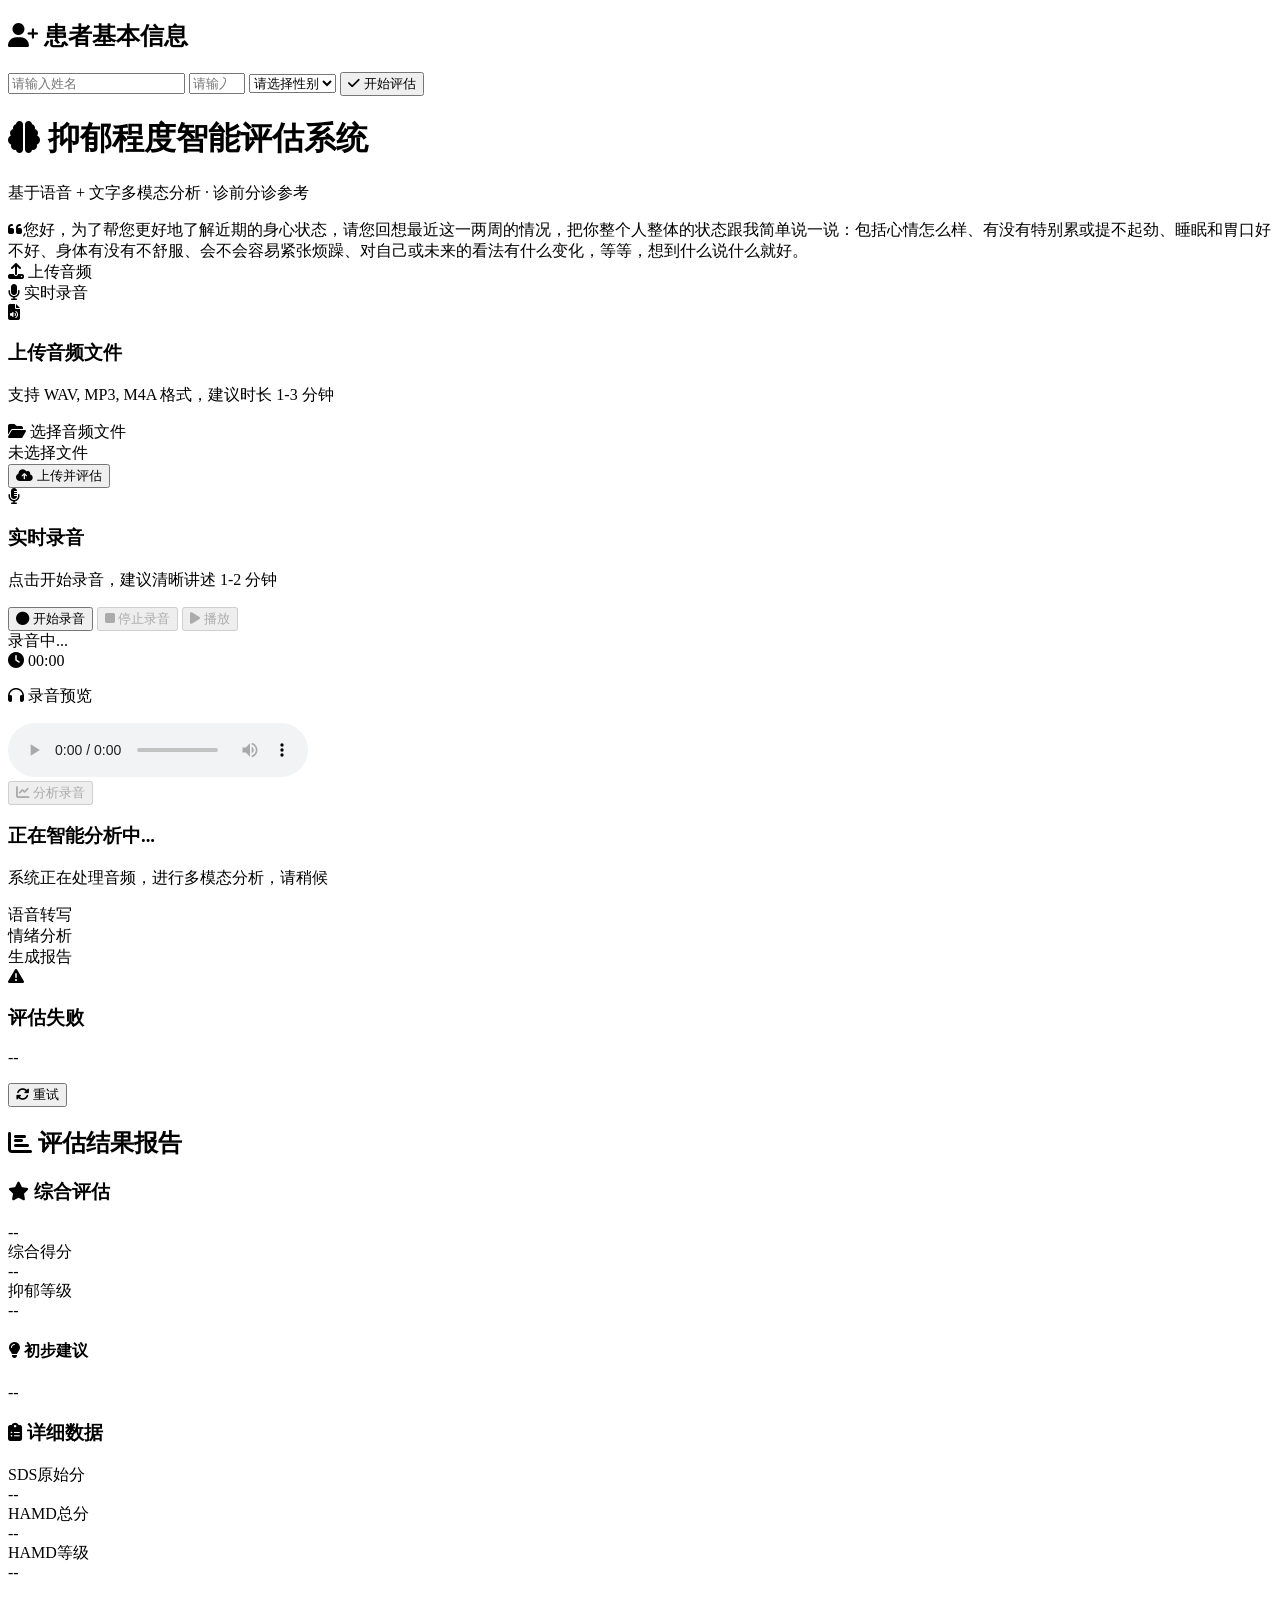
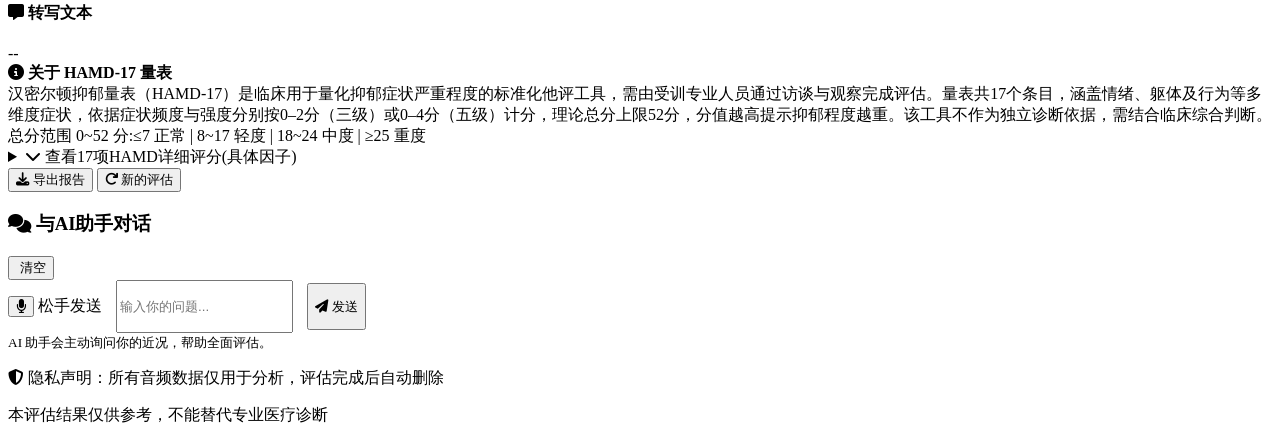
==== app/static/index.html @ 8da54e45 "Add files via upload" ====
<!DOCTYPE html>
<html lang="zh-CN">
<head>
    <meta charset="UTF-8">
    <meta name="viewport" content="width=device-width, initial-scale=1.0">
    <title>抑郁程度智能评估系统 | 语音分析</title>
    <link rel="stylesheet" href="/static/style.css">
    <link rel="stylesheet" href="https://cdnjs.cloudflare.com/ajax/libs/font-awesome/6.4.0/css/all.min.css">
</head> 
<body>
<div class="container">

    <!-- 患者信息模态框（页面加载时自动显示） -->
    <div id="infoModal" class="modal">
        <div class="modal-content">
            <h2><i class="fas fa-user-plus"></i> 患者基本信息</h2>
            <input type="text" id="patientName" placeholder="请输入姓名" required>
            <input type="number" id="patientAge" placeholder="请输入年龄" min="1" max="200" required>
            <select id="patientGender">
                <option value="">请选择性别</option>
                <option value="男">男</option>
                <option value="女">女</option>
            </select>
            <button id="saveInfoBtn" class="btn-primary">
                <i class="fas fa-check"></i> 开始评估
            </button>
        </div>
    </div>

    <!-- 主内容（初始隐藏，提交信息后显示） -->
    <div id="mainContent" class="main-content hidden">
        <!-- 头部 -->
        <header class="header">
            <h1><i class="fas fa-brain"></i> 抑郁程度智能评估系统</h1>
            <p class="subtitle">基于语音 + 文字多模态分析 · 诊前分诊参考</p>
        </header>

        <!-- 固定问题 -->
        <div class="fixed-question">
            <i class="fas fa-quote-left"></i>您好，为了帮您更好地了解近期的身心状态，请您回想最近这一两周的情况，把你整个人整体的状态跟我简单说一说：包括心情怎么样、有没有特别累或提不起劲、睡眠和胃口好不好、身体有没有不舒服、会不会容易紧张烦躁、对自己或未来的看法有什么变化，等等，想到什么说什么就好。
        </div>

        <!-- 模式选择 -->
        <div class="mode-toggle">
            <div class="mode-option active" data-mode="upload">
                <i class="fas fa-upload"></i> 上传音频
            </div>
            <div class="mode-option" data-mode="record">
                <i class="fas fa-microphone"></i> 实时录音
            </div>
        </div>

        <!-- 上传模式 -->
        <div id="uploadMode" class="mode-content active">
            <div class="upload-card">
                <div class="upload-icon">
                    <i class="fas fa-file-audio"></i>
                </div>
                <h3>上传音频文件</h3>
                <p class="upload-hint">支持 WAV, MP3, M4A 格式，建议时长 1-3 分钟</p>
                
                <div class="upload-area">
                    <label for="audioInput" class="file-input-label">
                        <i class="fas fa-folder-open"></i> 选择音频文件
                        <input type="file" id="audioInput" accept="audio/*, .wav, .mp3, .m4a" hidden>
                    </label>
                    <div id="fileName" class="file-name">未选择文件</div>
                </div>
                
                <button id="uploadBtn" class="btn-primary btn-upload">
                    <i class="fas fa-cloud-upload-alt"></i> 上传并评估
                </button>
            </div>
        </div>

        <!-- 录音模式 -->
        <div id="recordMode" class="mode-content">
            <div class="record-card">
                <div class="record-icon">
                    <i class="fas fa-microphone-alt"></i>
                </div>
                <h3>实时录音</h3>
                <p class="record-hint">点击开始录音，建议清晰讲述 1-2 分钟</p>
                
                <div class="record-controls">
                    <button id="startRecordBtn" class="btn-record">
                        <i class="fas fa-circle"></i> 开始录音
                    </button>
                    <button id="stopRecordBtn" class="btn-stop" disabled>
                        <i class="fas fa-stop"></i> 停止录音
                    </button>
                    <button id="playRecordBtn" class="btn-play" disabled>
                        <i class="fas fa-play"></i> 播放
                    </button>
                </div>
                
                <!-- 录音状态 -->
                <div id="recordingStatus" class="recording-status">
                    <div class="recording-indicator">
                        <div class="recording-dot"></div>
                        <span class="recording-text">录音中...</span>
                    </div>
                    <div class="recording-timer">
                        <i class="fas fa-clock"></i>
                        <span id="timeDisplay">00:00</span>
                    </div>
                </div>
                
                <!-- 音频预览 -->
                <div id="audioPreviewContainer" class="audio-preview-container">
                    <p class="preview-title"><i class="fas fa-headphones"></i> 录音预览</p>
                    <audio id="audioPreview" controls class="audio-player"></audio>
                </div>
                
                <button id="analyzeRecordBtn" class="btn-primary btn-analyze" disabled>
                    <i class="fas fa-chart-line"></i> 分析录音
                </button>
            </div>
        </div>

        <!-- 加载状态 -->
        <div id="loading" class="loading-container hidden">
            <div class="loading-spinner">
                <div class="spinner"></div>
                <div class="spinner-ring"></div>
            </div>
            <h3>正在智能分析中...</h3>
            <p>系统正在处理音频，进行多模态分析，请稍候</p>
            <div class="loading-steps">
                <div class="step active">语音转写</div>
                <div class="step">情绪分析</div>
                <div class="step">生成报告</div>
            </div>
        </div>
        <!-- 错误提示 -->
        <div id="error" class="error-container hidden">
            <div class="error-icon">
                <i class="fas fa-exclamation-triangle"></i>
            </div>
            <h3>评估失败</h3>
            <p id="errorMessage">--</p>
            <button class="btn-secondary" id="retryBtn">
                <i class="fas fa-sync-alt"></i> 重试
            </button>
        </div>
        <!-- 结果展示 -->
        <div id="result" class="result-container hidden">
            <div class="result-header">
                <h2><i class="fas fa-chart-bar"></i> 评估结果报告</h2>
                <div class="report-time" id="reportTime"></div>
            </div>
            
            <!-- 综合得分卡片 -->
            <div class="score-card comprehensive">
                <div class="score-header">
                    <h3><i class="fas fa-star"></i> 综合评估</h3>
                    <div class="score-badge" id="levelBadge">--</div>
                </div>
                <div class="score-content">
                    <div class="score-item">
                        <div class="score-label">综合得分</div>
                        <div class="score-value" id="compScore">--</div>
                    </div>
                    <div class="score-item">
                        <div class="score-label">抑郁等级</div>
                        <div class="score-level" id="level">--</div>
                    </div>
                </div>
                <div class="advice-box">
                    <h4><i class="fas fa-lightbulb"></i> 初步建议</h4>
                    <p id="advice">--</p>
                </div>
            </div>

            <!-- 详细数据 -->
            <div class="details-card">
                <h3><i class="fas fa-clipboard-list"></i> 详细数据</h3>
                <div class="details-grid">
                    <div class="detail-item">
                        <div class="detail-label">SDS原始分</div>
                        <div class="detail-value" id="sdsRaw">--</div>
                    </div>
                    <div class="detail-item">
                        <div class="detail-label">HAMD总分</div>
                        <div class="detail-value" id="hamdTotal">--</div>
                    </div>
                    <div class="detail-item">
                        <div class="detail-label">HAMD等级</div>
                        <div class="detail-value" id="hamdLevel">--</div>
                    </div>
                </div>
                
                <!-- 转写文本 -->
                <div class="transcription-box">
                    <h4><i class="fas fa-comment-alt"></i> 转写文本</h4>
                    <div class="transcription-content" id="text">--</div>
                </div>
                
                <!-- HAMD 量表介绍 -->
                <div class="hamd-intro-box">
                    <i class="fas fa-info-circle"></i> 
                    <strong>关于 HAMD-17 量表</strong><br>
                    汉密尔顿抑郁量表（HAMD-17）是临床用于量化抑郁症状严重程度的标准化他评工具，需由受训专业人员通过访谈与观察完成评估。量表共17个条目，涵盖情绪、躯体及行为等多维度症状，依据症状频度与强度分别按0–2分（三级）或0–4分（五级）计分，理论总分上限52分，分值越高提示抑郁程度越重。该工具不作为独立诊断依据，需结合临床综合判断。<br>
                    <span class="hamd-range">总分范围 0~52 分:≤7 正常 | 8~17 轻度 | 18~24 中度 | ≥25 重度</span>
                </div>

                <!-- HAMD详情 -->
                <details class="hamd-details">
                    <summary>
                        <i class="fas fa-chevron-down"></i> 查看17项HAMD详细评分(具体因子)
                    </summary>
                    <div class="hamd-grid" id="hamdScoresList">
                        <!-- 由JavaScript动态生成 -->
                    </div>
                </details>
            </div>
            
            <!-- 操作按钮 -->
            <div class="action-buttons">
                <button class="btn-secondary" id="exportBtn">
                    <i class="fas fa-download"></i> 导出报告
                </button>
                <button class="btn-primary" id="newAssessmentBtn">
                    <i class="fas fa-redo"></i> 新的评估
                </button>
            </div>
        </div>

        <!-- 人机交互对话区域 -->
        <div id="chatArea" class="chat-container hidden">
            <h3><i class="fas fa-comments"></i> 与AI助手对话</h3>
            <button id="clearChatBtn" class="chat-clear-btn" title="清空对话">
                <i class="fas fa_trash-alt"></i> 清空
            </button>
            <div class="chat-messages" id="chatMessages"></div>
                <!-- 动态消息显示 -->
            <div class="chat-input-area">
                <!-- 语音输入 -->
                <button id="voiceInputBtn" class="voice-input-btn" title="按住说话" style="flex-shrink: 0;">
                    <i class="fas fa-microphone"></i>
                </button>
                <span id="voiceHint" class="voice-hint hidden">松手发送</span>
                <!-- 文本输入框 -->
                <input type="text" id="chatInput" placeholder="输入你的问题..." autocomplete="off" style="flex: 1; margin: 0 10px;min-height: 47px;">
                <!-- 发送按钮 -->
                <button id="sendChatBtn" class="btn-primary" style="width: auto; flex-shrink: 0;min-height: 47px;">
                    <i class="fas fa-paper-plane"></i> 发送
                </button>
            </div>
            <div class="chat-footer">
                <small>AI 助手会主动询问你的近况，帮助全面评估。</small>
            </div>
        </div>

        <!-- 页脚 -->
        <footer class="footer">
            <p><i class="fas fa-shield-alt"></i> 隐私声明：所有音频数据仅用于分析，评估完成后自动删除</p>
            <p class="footer-note">本评估结果仅供参考，不能替代专业医疗诊断</p>
        </footer>
    </div>
</div>

<script src="/static/script.js"></script>
</body>
</html>
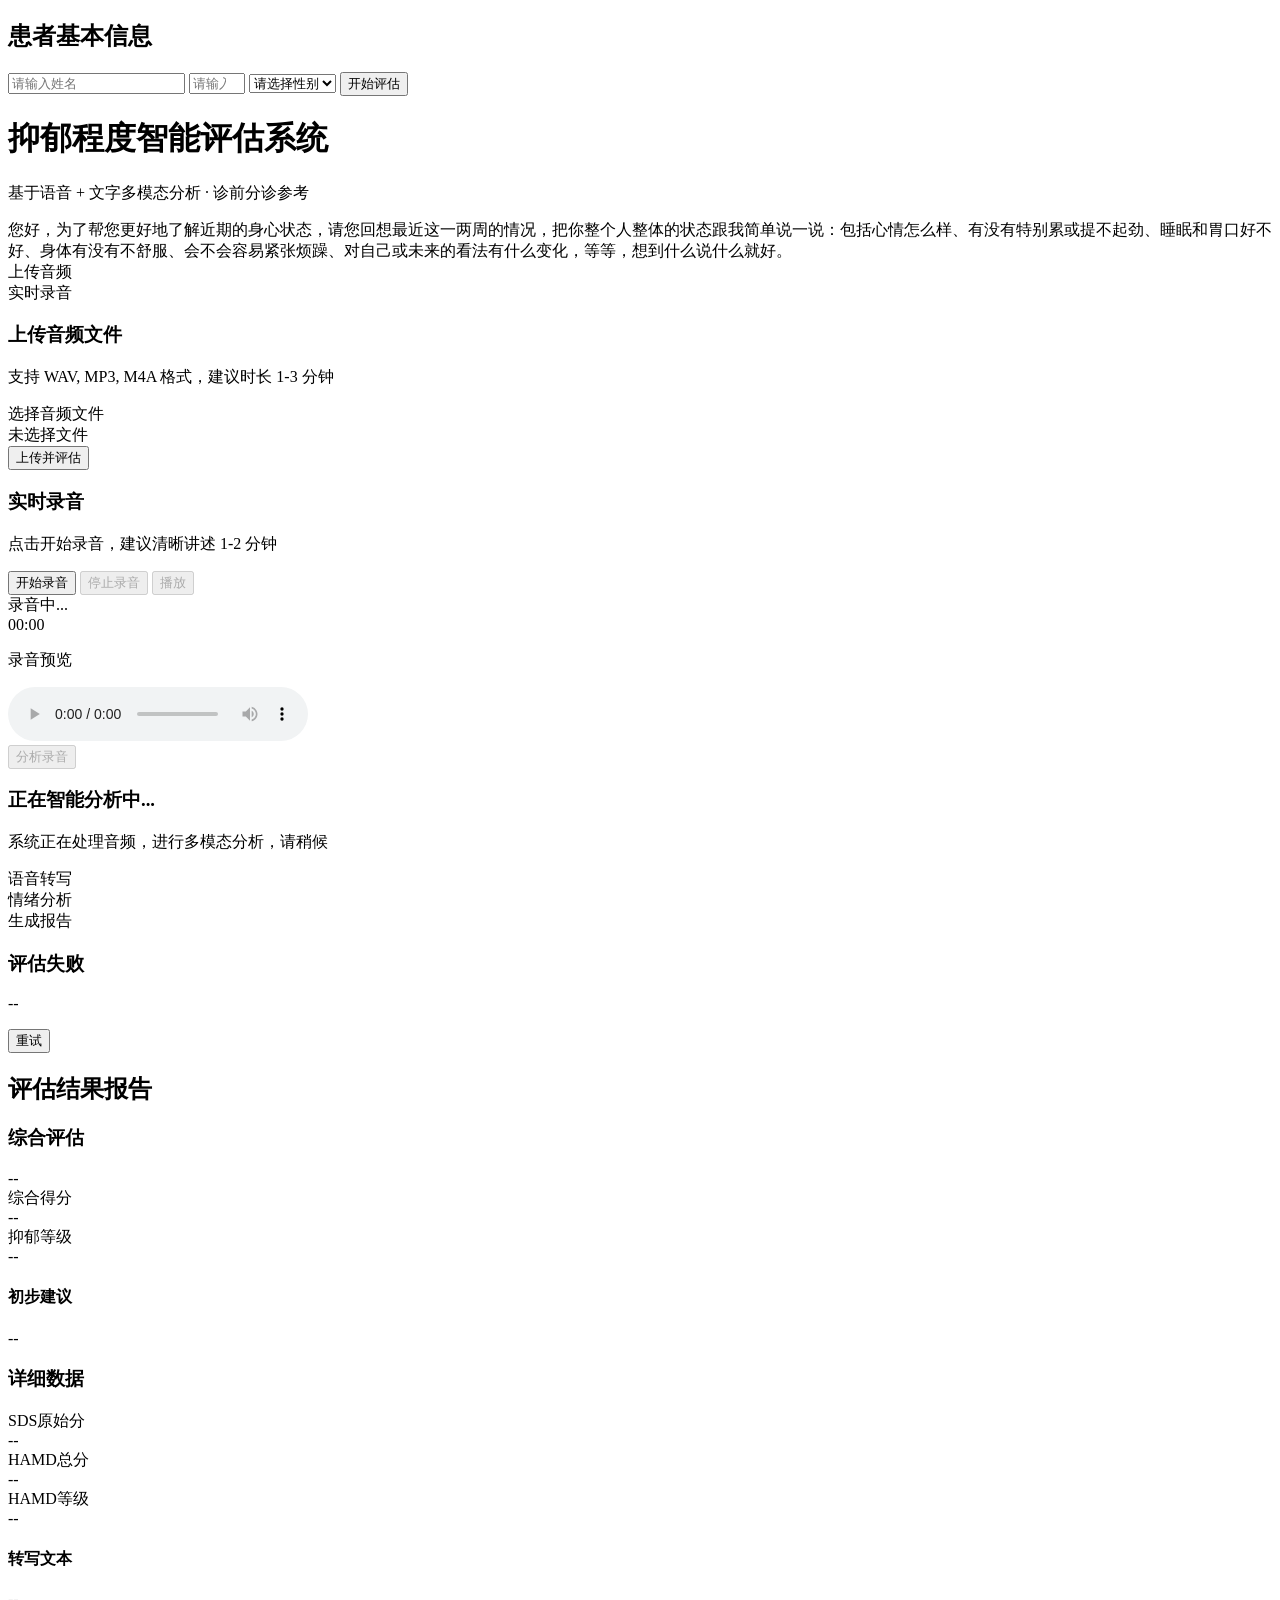
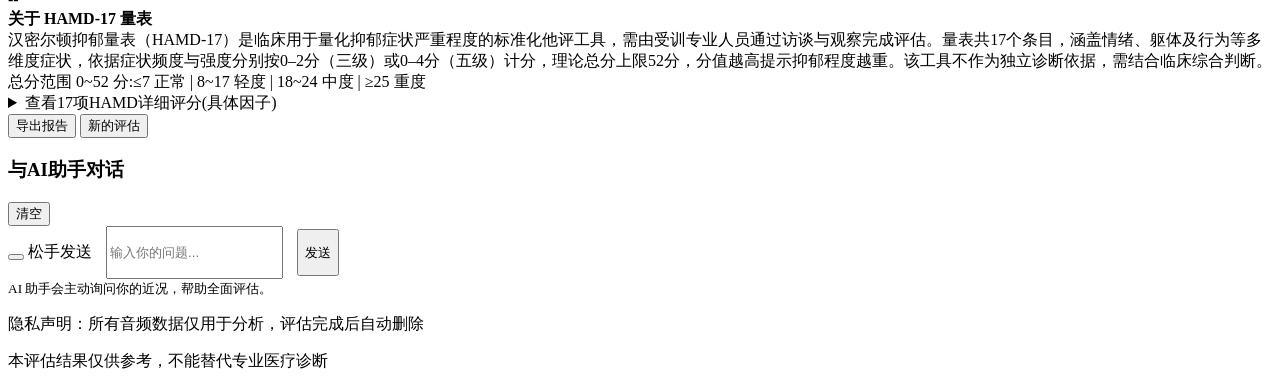
==== commit af09f370: "Update index.html" ====
--- a/app/static/index.html
+++ b/app/static/index.html
@@ -5,7 +5,7 @@
     <meta name="viewport" content="width=device-width, initial-scale=1.0">
     <title>抑郁程度智能评估系统 | 语音分析</title>
     <link rel="stylesheet" href="/static/style.css">
-    <link rel="stylesheet" href="https://cdnjs.cloudflare.com/ajax/libs/font-awesome/6.4.0/css/all.min.css">
+    <!-- <link rel="stylesheet" href="https://cdnjs.cloudflare.com/ajax/libs/font-awesome/6.4.0/css/all.min.css"> -->
 </head> 
 <body>
 <div class="container">
@@ -262,4 +262,4 @@
 
 <script src="/static/script.js"></script>
 </body>
-</html>+</html>
